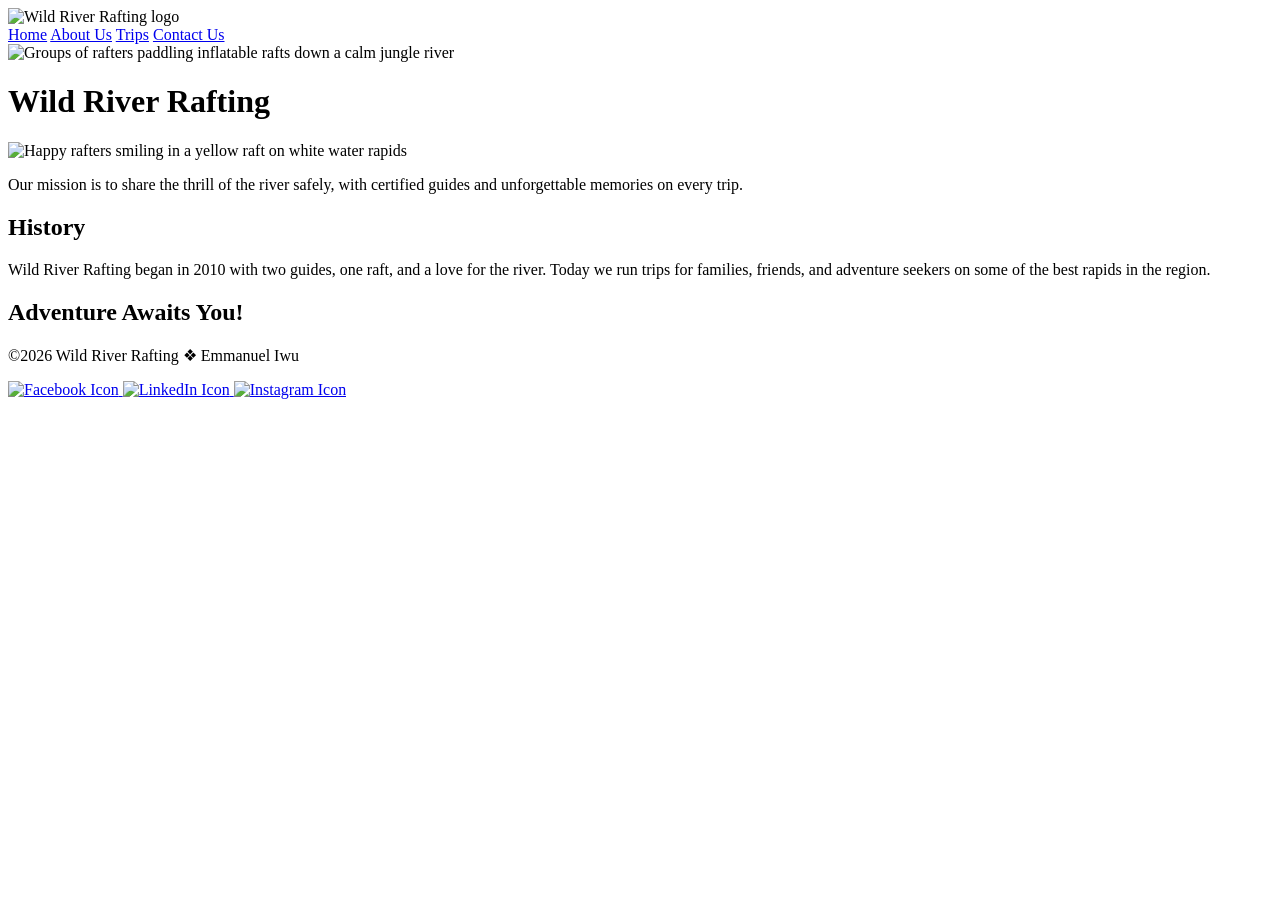
==== wwr/about.html @ 18623cae "Add files via upload" ====
<!DOCTYPE html>
<html lang="en-US">
  <head>
    <meta charset="utf-8">
    <meta name="viewport" content="width=device-width,initial-scale=1.0">
    <title>About Us | Wild River Rafting</title>
    <meta name="description" content="Discover Wild River Rafting, a family-run white water rafting company offering safe, guided and unforgettable river adventures for beginners and experts alike.">
    <meta name="author" content="Emmanuel Iwu">
    <link rel="stylesheet" href="styles/rafting.css">
  </head>
  <body>
    <header>
      <img src="images/logo.svg" alt="Wild River Rafting logo">
      <nav>
        <a href="index.html">Home</a>
        <a href="about.html">About Us</a>
        <a href="trips.html">Trips</a>
        <a href="contact.html">Contact Us</a>
      </nav>
    </header>
    <main>
      <div class="hero">
        <img src="images/rafting14_1024.jpg" alt="Groups of rafters paddling inflatable rafts down a calm jungle river">
        <h1>Wild River Rafting</h1>
        <article>
          <img src="images/rafting53_600.jpg" alt="Happy rafters smiling in a yellow raft on white water rapids">
          <p>Our mission is to share the thrill of the river safely, with certified guides and unforgettable memories on every trip.</p>
        </article>
      </div>
      <section>
        <h2>History</h2>
        <p>Wild River Rafting began in 2010 with two guides, one raft, and a love for the river. Today we run trips for families, friends, and adventure seekers on some of the best rapids in the region.</p>
      </section>
      <section>
        <h2>Adventure Awaits You!</h2>
      </section>
    </main>
    <footer>
      <p>&copy;2026 Wild River Rafting &#10070; Emmanuel Iwu</p>
      <nav class="socialmedia">
        <a href="https://facebook.com">
          <img src="images/facebook.svg" alt="Facebook Icon">
        </a>
        <a href="https://linkedin.com">
          <img src="images/linkedin.svg" alt="LinkedIn Icon">
        </a>
        <a href="https://instagram.com">
          <img src="images/instagram.svg" alt="Instagram Icon">
        </a>
      </nav>
    </footer>
  </body>
</html>
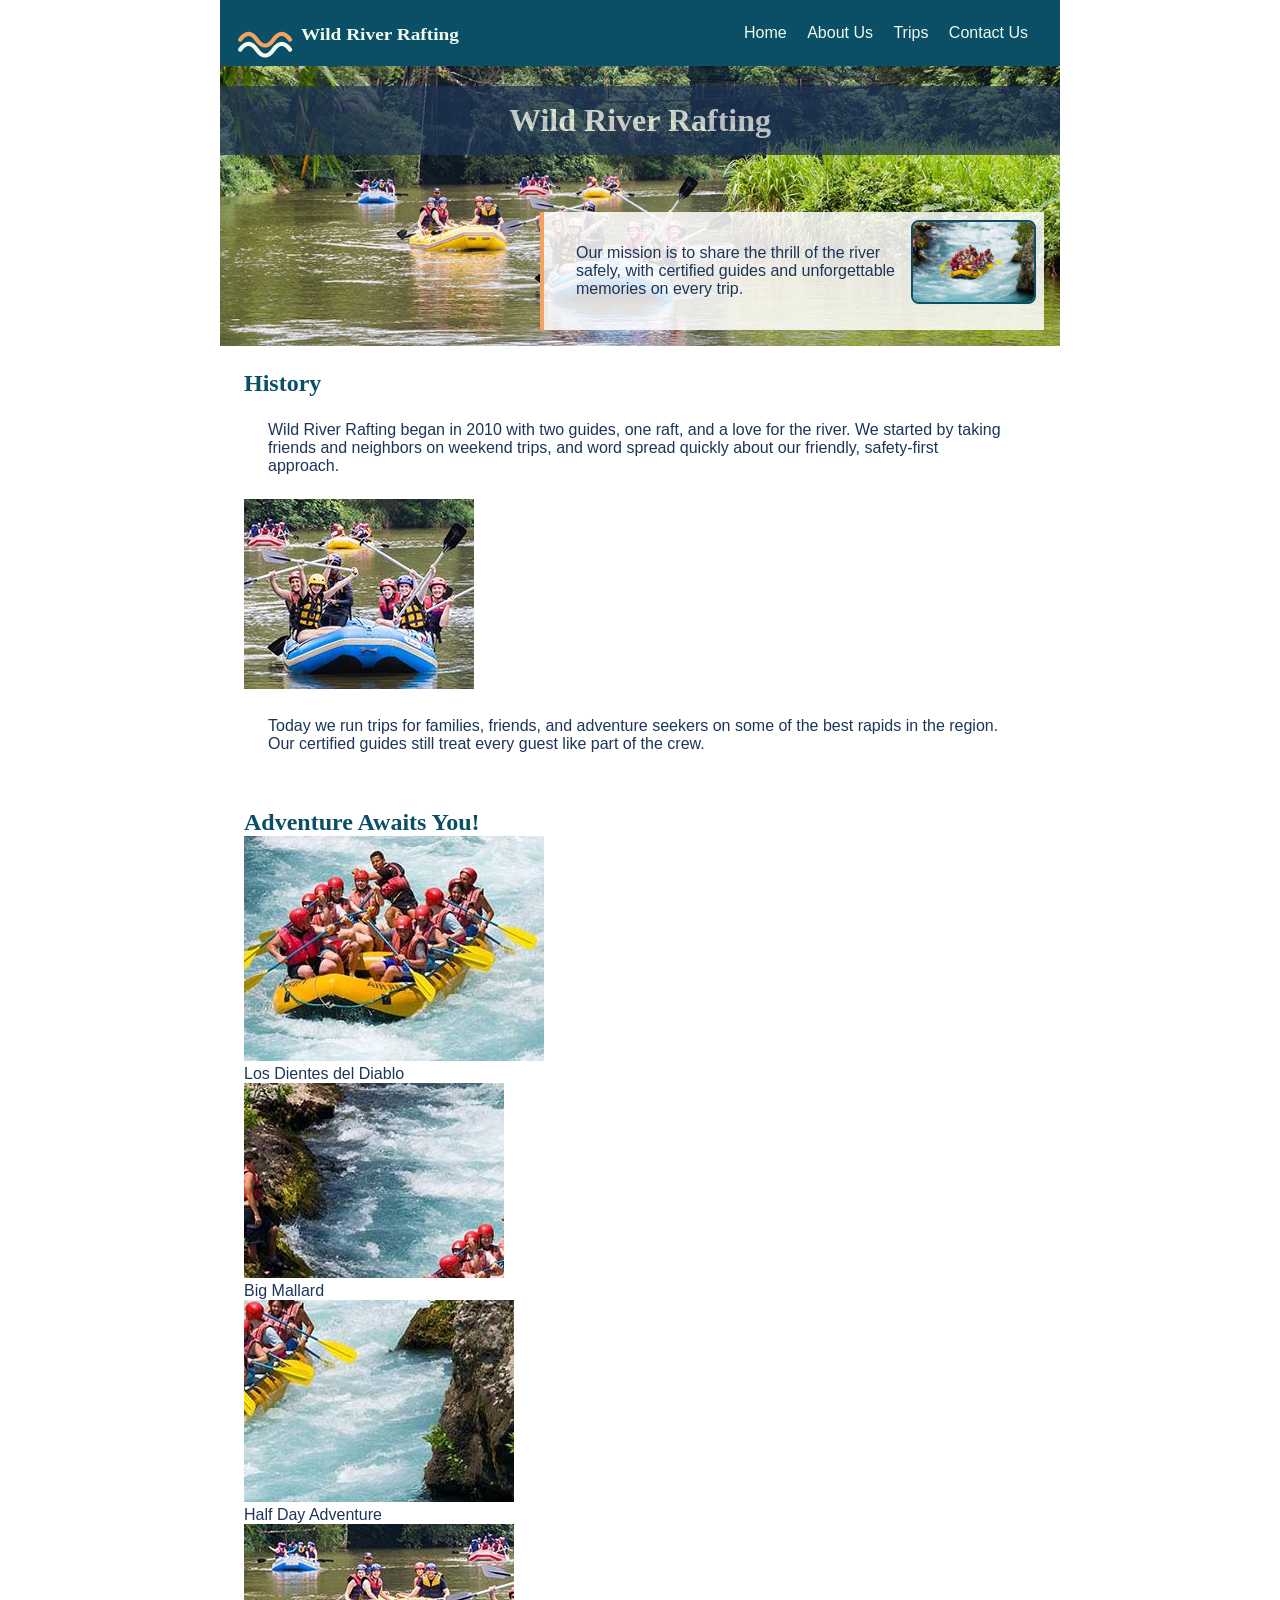
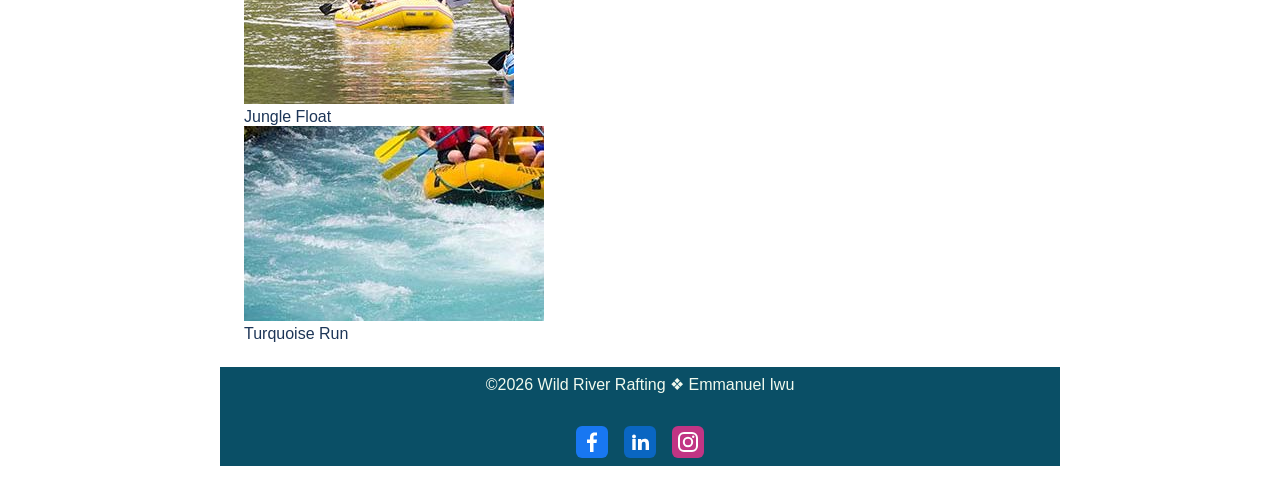
==== commit 33b11339: "Add files via upload" ====
--- a/wwr/about.html
+++ b/wwr/about.html
@@ -27,12 +27,34 @@
           <p>Our mission is to share the thrill of the river safely, with certified guides and unforgettable memories on every trip.</p>
         </article>
       </div>
-      <section>
+      <section class="history">
         <h2>History</h2>
-        <p>Wild River Rafting began in 2010 with two guides, one raft, and a love for the river. Today we run trips for families, friends, and adventure seekers on some of the best rapids in the region.</p>
+        <p>Wild River Rafting began in 2010 with two guides, one raft, and a love for the river. We started by taking friends and neighbors on weekend trips, and word spread quickly about our friendly, safety-first approach.</p>
+        <img src="images/history.jpg" alt="Smiling guests paddling a blue raft on a calm river">
+        <p>Today we run trips for families, friends, and adventure seekers on some of the best rapids in the region. Our certified guides still treat every guest like part of the crew.</p>
       </section>
-      <section>
+      <section class="adventures">
         <h2>Adventure Awaits You!</h2>
+        <figure>
+          <img src="images/adventure-1.jpg" alt="Rafters paddling a yellow raft through white water">
+          <figcaption>Los Dientes del Diablo</figcaption>
+        </figure>
+        <figure>
+          <img src="images/adventure-2.jpg" alt="Rapids rushing past a rocky river bank">
+          <figcaption>Big Mallard</figcaption>
+        </figure>
+        <figure>
+          <img src="images/adventure-3.jpg" alt="Turquoise rapids beside a large rock wall">
+          <figcaption>Half Day Adventure</figcaption>
+        </figure>
+        <figure>
+          <img src="images/adventure-4.jpg" alt="Yellow raft floating on a calm river">
+          <figcaption>Jungle Float</figcaption>
+        </figure>
+        <figure>
+          <img src="images/adventure-5.jpg" alt="Foaming turquoise rapids with a raft passing by">
+          <figcaption>Turquoise Run</figcaption>
+        </figure>
       </section>
     </main>
     <footer>
--- a/wwr/styles/rafting.css
+++ b/wwr/styles/rafting.css
@@ -0,0 +1,118 @@
+:root {
+  --primary-color: #0a4f66;
+  --secondary-color: #f4a261;
+  --accent1-color: #1d3557;
+  --accent2-color: #f1faee;
+  --heading-font: Georgia, "Times New Roman", serif;
+  --body-font: Arial, Helvetica, sans-serif;
+}
+
+* {
+  margin: 0;
+  padding: 0;
+  box-sizing: border-box;
+}
+
+body {
+  font-family: var(--body-font);
+  color: var(--accent1-color);
+}
+
+header, main, footer {
+  width: 840px;
+  margin: 0 auto;
+}
+
+h1, h2 {
+  font-family: var(--heading-font);
+  color: var(--primary-color);
+}
+
+nav, p, section, article {
+  margin: 16px;
+  padding: 8px;
+}
+
+header {
+  display: flex;
+  justify-content: space-between;
+  align-items: center;
+  background-color: var(--primary-color);
+  color: var(--accent2-color);
+}
+
+header img {
+  height: 50px;
+  width: auto;
+  margin: 8px 16px;
+}
+
+header nav a {
+  color: var(--accent2-color);
+  text-decoration: none;
+  margin: 0 8px;
+}
+
+header nav a:hover {
+  color: var(--secondary-color);
+}
+
+.hero {
+  position: relative;
+}
+
+.hero img {
+  display: block;
+  width: 100%;
+  height: auto;
+}
+
+h1 {
+  position: absolute;
+  top: 20px;
+  width: 100%;
+  padding: 16px;
+  text-align: center;
+  opacity: 0.7;
+  background-color: var(--accent1-color);
+  color: #fff;
+}
+
+.hero article {
+  position: absolute;
+  bottom: 0;
+  right: 0;
+  width: 60%;
+  background-color: rgb(255 255 255 / 0.85);
+  border-left: 4px solid var(--secondary-color);
+}
+
+.hero article img {
+  float: right;
+  width: 125px;
+  margin: 0 0 8px 16px;
+  border: 2px solid var(--primary-color);
+  border-radius: 8px;
+}
+
+footer {
+  background-color: var(--primary-color);
+  color: var(--accent2-color);
+  text-align: center;
+}
+
+.socialmedia {
+  display: flex;
+  justify-content: center;
+  gap: 16px;
+}
+
+.socialmedia a {
+  text-decoration: none;
+}
+
+.socialmedia img {
+  display: block;
+  width: 32px;
+  height: 32px;
+}
